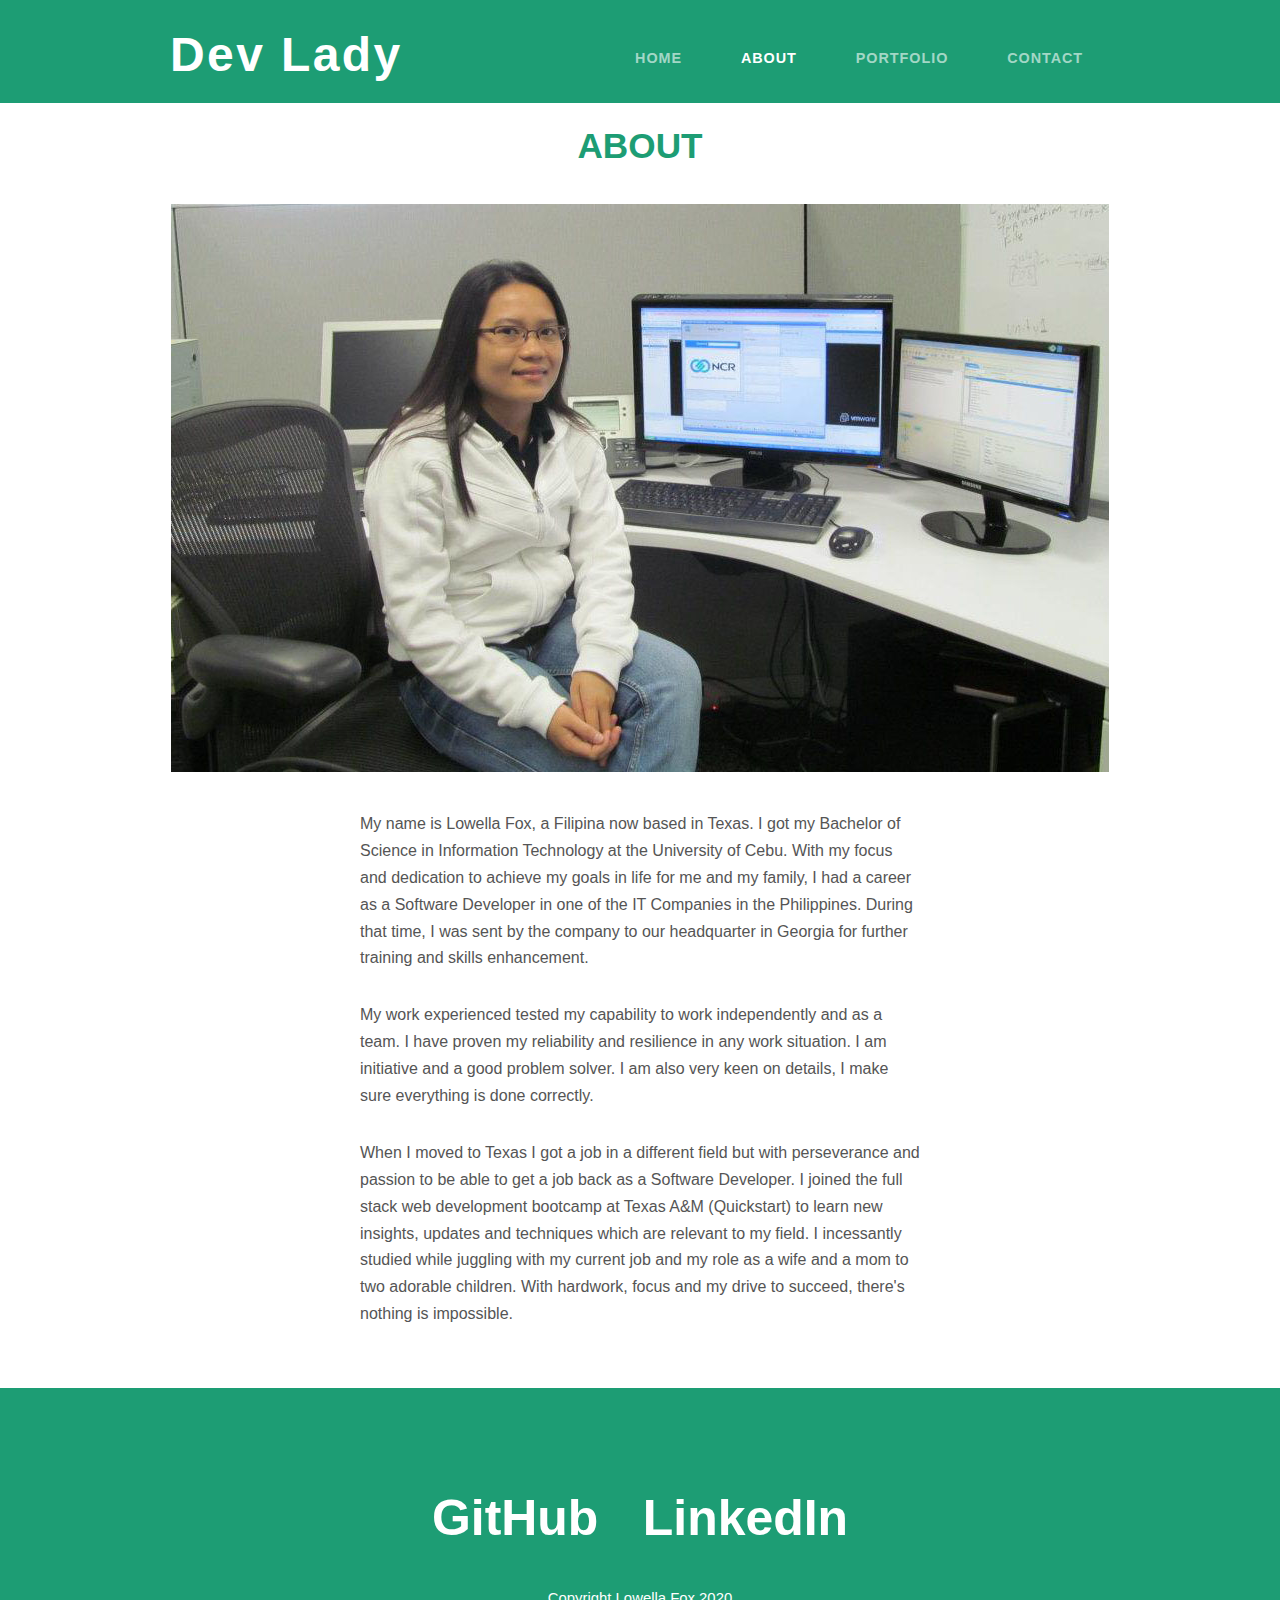
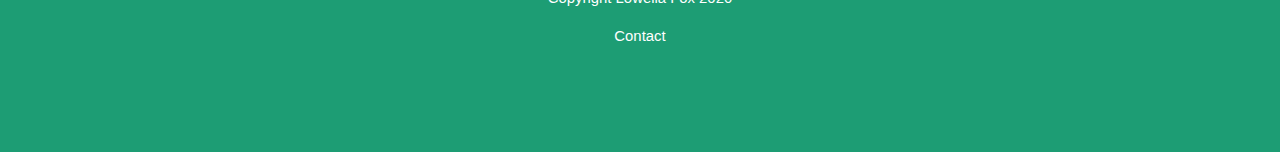
==== html/about.html @ 974089d0 "Adding meta to the head tag" ====
<!DOCTYPE html>
<html>
  <head>
    <title>Lowella Fox, Junior Software Developer | Software Development Engineer</title>
    <link href="../css/style.css" rel="stylesheet">
    <meta name="viewport" content="width=device-width,initial-scale=1">
  </head>
  <body>
    <div id="page">
      <div id="header">
        <!--navigation-->
        <div id="nav">
          <a href="../index.html" class="logo">
          <div>Dev Lady</div></a>

          <!--hamburger menu bar-->
          <label for="hamburger">&#9776;</label>
          <input type="checkbox" id="hamburger"/>
          <!--end for hamburger menu bar-->
          <!--nav menu-->
          <ul id="page-menu">
            <li class="menu">
              <a href="../index.html">Home</a>
            </li>
            <li class="active">
              <a href="about.html">About</a>
            </li>
            <li class="menu">
              <a href="portfolio.html">Portfolio</a>
            </li>
            <li class="menu">
              <a href="contact.html">Contact</a>
            </li>
          </ul>
        </div>
        <!--end for navigation div-->
      </div>
      <!--end header div-->
      <!--start body div-->
      <div id="body">
        <div class="header">
          <div>
            <h1>About</h1>
          </div>
        </div>
        <div>
          <img src="../images/georgia.jpg" alt="Software Developer, taken in atlanta georgia">
          <div class="article">
            <p>My name is Lowella Fox, a Filipina now based in Texas.  I got my Bachelor of Science in Information Technology at the University of Cebu.  With my focus and dedication to achieve my goals in life for me and my family, I had a career as a Software Developer in one of the IT Companies in the Philippines.  During that time, I was sent by the company to our headquarter in Georgia for further training and skills enhancement.</p>
            <p>My work experienced tested my capability to work independently and as a team.  I have proven my reliability and resilience in any work situation.  I am initiative and a good problem solver.  I am also very keen on details, I make sure everything is done correctly.</p>
            <p>When I moved to Texas I got a job in a different field but with perseverance and passion to be able to get a job back as a Software Developer.  I joined the full stack web development bootcamp at Texas A&M (Quickstart) to learn new insights, updates and techniques which are relevant to my field.  I incessantly studied while juggling with my current job and my role as a wife and a mom to two adorable children.  With hardwork, focus and my drive to succeed, there's nothing is impossible.</p>
          </div>
        </div>
      </div>
      <div id="footer">
        <div>
          <div class="connect">
            <a href="https://github.com/Lowella369" class="github" target="_blank">GitHub</a>
            <a href="https://www.linkedin.com/in/lowella-fox-276347bb/" class="linkedin" target="_blank">LinkedIn</a>
          </div>
          <p>Copyright Lowella Fox 2020</p>
          <p><a href="html/contact.html">Contact</a></p>
        </div>
      </div>
    </div>
  </body>
</html>
---- css/style.css ----
body {
  margin: 0;
  padding: 0;
  position: relative;
  color: #1D9D74;
  font-family: sans-serif;
  font-size: 1rem;
  font-weight: 300;
  line-height: 1.75rem;
}

a {
  outline: none;
  text-decoration: none;
}

/*header*/
#header {
  background-color: #1D9D74;
  margin: 0;
  padding: 0;
  position: relative;
  width: 100%;
}

#nav {
  margin: 0 auto;
  max-width: 58.75rem;
  overflow: hidden;
  padding: 2.56rem .63rem 1.69rem;
}

#nav a.logo {
  float: left;
  padding: 0;
  width: auto;
  display: block;
}

#nav a.logo div {
  display: block;
  font-size: 3rem;
  color: #33FF33;
  margin: 0;
  width: auto;
  font-weight: 700;
  color: #FFF;
  letter-spacing: 0.15rem;
}

#nav label, #hamburger {
  display: none;
}

#nav ul {
  display: inline-block;
  float: right;
  list-style: none outside none;
  margin: 0 auto;
  text-align: center;
  width: 513px;
}

#nav ul li {
  display: inline-block;
  margin: 0 1.25rem;
  padding: 0;
  position: relative;
  width: auto;
}

#nav ul li a {
  display: block;
  margin-left: 0.7rem;
  padding: 0.20rem .1rem;
  letter-spacing: 0.06rem;
  text-transform: uppercase;
  text-decoration: none;
  font-weight: 700;
  font-size: 0.9rem;
  outline: 0;
  color: rgba(255, 255, 255, 0.6);
}

#nav ul li.active a, #nav ul li.active a:hover {
  color: #fff;
}

#nav ul li a:hover, #nav ul li.menu:hover ul li a {
  color:#fff;
}

#nav ul li.menu {
  min-height: 2.18rem;
}
/*end header and nav style*/

/*index body style*/
#body {
  margin: 0;
  overflow: hidden;
  padding: 0 0 1.87rem;
  position: relative;
  width: 100%;
  text-align: center;
}

#body div.bg-header {
  display: flex;
  flex-direction: column;
  margin: 0;
  overflow: hidden;
  padding: 0;
  position: relative;
  width: 100%;
}

#body div.bg-header img {
  border: 0;
  display: block;
  margin: 0;
  padding: 0;
  width: 100%;
}

#body div.bg-header div {
  background: rgb(46, 45, 45);
  opacity: .4;
  left: 40%;
  display: flex;
  flex-direction: column;
  position: absolute;
  text-align: left;
  top: 15%;
  width: 60%;
  color: white;
}

#body div.bg-header h1 {
  display: flex;
  flex-direction: column;
  font-size: 3.5rem;
  font-weight: bold;;
  text-transform: uppercase;
  text-shadow: .38rem .01rem .01rem #606163;
  padding-left: .63rem;
}

#body div.bg-header div span {
  display: inline-block;
  font-size: 1.3rem;
  margin-bottom: 1.88rem;
  padding-left: .63rem;
}

#body div.section {
  max-width: none;
  margin: 0 auto;
  padding: 1.88rem 1.88rem 0;
  width: 35rem;
}

#body div.section div {
  margin: 0 auto;
  overflow: hidden;
  padding: 0;
}

#body div.section div h2 {
  display: block;
  margin: 0;
  text-align: left;
  text-transform: uppercase;
  font-size: 2.2rem;
  padding: 1rem 0rem;
  font-weight: 700;
}

#body div.section div p {
  color: #555;
  padding: 0;
  margin: 0 0 1.88rem;
  text-align: justify;
  display: inline-block;
  font-weight: normal;
  line-height: 1.68rem;
  width: 35rem;
}

/*about page body style*/
#body  div {
  margin: 0 auto;
  padding: 0;
}

#body  div img {
  margin: 1.25rem 0 0;
  padding: 0;
}

#body  div .article {
  margin: 0 auto;
  padding: 1.88rem 1.88rem 0;
  width: 35rem;
}

#body  div .article p {
  margin: 0 0 1.88rem;
  text-align: justify;
  display: inline-block;
  font-weight: normal;
  line-height: 1.68rem;
  padding: 0;
  text-align: left;
  width: 35rem;
  color: #555;
}

#body  div .article ul li h1 {
  display: block;
  font-size: 2rem;
  font-weight: bold;
  line-height: 1.88rem;
  margin: 0;
  padding: 2.93rem 0 1.12rem;
  text-align: left;
  text-transform: uppercase;
  width: 35rem;
}

#body  div .article h2 {
  font-size: 1.8rem;
  font-weight: bold;
  text-align: left;
  text-transform: uppercase;
}

#body  div .article ul {
  list-style: none;
  margin: 0 0 1.88rem;
  text-align: justify;
  display: inline-block;
  font-weight: normal;
  line-height: 1.68rem;
  padding: 0;
  width: 35rem;
  color: #555;
}
/*end about page*/

/*Contact page style*/
#body div.header {
  margin: 0 auto;
  max-width: none;
  overflow: hidden;
  padding: 0;
}

#body div.header div {
  margin: 0 auto;
  padding: 0;
}

#body div.header div h1 {
  font-size: 2.2rem;
  font-weight: 700;
  line-height: 1.88rem;
  margin: 0;
  padding: 1.75rem 0 1.44rem;
  text-align: center;
  text-transform: uppercase;
}

#body div.side-wrapper {
  margin: 0 auto;
  max-width: 60rem;
  overflow: hidden;
  padding: 5.62rem 0 6.87rem;
}

#body div.side-wrapper div.sidebar {
  background-color: #198B66;
  float: left;
  margin: 0 .62rem 0 2.5rem;
  padding: 3.12rem 0 2.12rem;
  width: 17.5rem;
}

#body div.side-wrapper div.sidebar h1 {
  line-height: 3rem;
  margin: 0 auto;
  padding: 0 0 3.12rem;
  text-align: center;
  width: 12.06rem;
  font-size: 1.5rem;
  font-weight: 600;
}

#body div.side-wrapper div.sidebar h2 {
  display: block;
  margin: 0 auto;
  text-align: center;
  width: 10.56rem;
  color: #fff;
  font-size: 1.5rem;
  font-weight: 600;
}

#body div.side-wrapper div h1 {
  color: #fff;
  font-weight: normal;
  line-height: 1.5rem;
  margin: 0;
  padding: 0 0 1.68rem;
  text-align: left;
  text-transform: uppercase;
}

#body div.side-wrapper .contact form {
  margin: 0;
  overflow: hidden;
  padding: 0 0 0 3.12rem;
  width: 35rem;
}

#body div.side-wrapper .contact form input {
  background: none;
  border: 1px solid #B6ADB0;
  color: #555;
  display: block;
  height: 2.37rem;
  line-height: 2.37rem;
  margin: 0 0 .5rem;
  padding: 0 0 0 .62rem;
  text-align: left;
  width: 34.25rem;
  text-transform: uppercase;
}

#body div.side-wrapper .contact form textarea {
  background: none;
  border: 1px solid #B6ADB0;
  color: #555;
  display: block;
  height: 16.87rem;
  line-height: 1.5rem;
  margin: 0 0 .56rem;
  overflow: auto;
  padding: .43rem 0 0 .62rem;
  resize: none;
  text-align: left;
  width: 34.25rem;
  text-transform: uppercase;
  font-family: sans-serif;
}

#body div.side-wrapper .contact form input#submit {
  background: none;
  border: .12rem solid #B6ADB0;
  color: #555;
  cursor: pointer;
  display: block;
  font-size: 1rem;
  font-weight: normal;
  height: 2.5rem;
  line-height: 2.25rem;
  margin: 0;
  padding: 0;
  text-align: center;
  text-transform: uppercase;
  width: 8.81rem;
}

#body div.side-wrapper .contact form input#submit:hover {
  background-color: #198B66;
  color: #fff;
  border: none;
  height: 2.5rem;
  width: 8.81rem;
}
/*end contact style*/

/*footer style*/
#footer {
  background-color: #1D9D74;;
  margin: 0;
  padding: 2.25rem .56rem 2.62rem;
}

#footer div {
  margin: 0 auto;
  overflow: hidden;
  padding: 0;
  width: 60rem;
  padding: 2.5rem 0 2.5rem;
}

#footer div p, #footer div p a {
  color: #fff;
  display: block;
  font-size: .93rem;
  font-weight: normal;
  margin: 0;
  padding: 0 0 .62rem;
  text-align: center;
  text-transform: none
}

#footer div.connect {
  text-align: center;
}

#footer div.connect a {
  font-size: 3.12rem;
  color:#fff;
  padding: 0 1.25rem;
  font-weight: bold;
}

/*for small devices*/
@media only screen and (min-width : 320px) and (max-width : 820px){
	/* Show Hamburger */
  #nav label {
    display: inline-block;
    color: #fff;
    background: #0c8b4c;
    font-style: normal;
    font-size: 1.2rem;
    padding: .94rem;
    float: right;
  }

  #nav a.logo div {
    padding: 1rem;
  }

  /* Break down menu items into vertical */
  #nav ul li {
    display: block;
    margin: 0;
    padding: 0;
    position: relative;
  }

  /* Toggle show/hide menu on checkbox click */
  #nav ul {
    display: none;
    left: 50%;
    margin-left: -42%;
    padding: 0;
    top: 75%;
    position: absolute;
    width: 90%;
    z-index: 1001;
  }

  #nav input:checked ~ ul {
    display: block;
	}

  #nav {
    display: block;
    height: 3.12rem;
    margin: 1.25rem auto 0;
    padding: 0 0 .5rem;
  }
	
  #nav ul li a {
    background: #1D9D74;
    color: #fff;
    display: block;
    font-size: .93rem;
    font-weight: normal;
    height: 3.06rem;
    line-height: 3.06rem;
    padding: 0 .93rem;
    text-align: right;
  }

  #nav ul li a:hover, #header ul li.active a {
    background: #5aaa9e;
    color: #fff;
  }

  #nav ul ul {
    display: none;
    border: 0;
    height: auto;
    left: 0;
    margin: 0;
    position: relative;
    width: 100%;
  }

  img {
    max-width: 100%;
  }
  
  #body {
    margin: 0;
    padding: 0;
    width: 100%;
  }
  
  #body > div {
    padding: 0 5%;
    width: 90%;
  }

  #body > div img {
    margin: 1.5rem 0 1.87rem;
    width: 98%
  }

  #body > div .article, 
  #body > div.section {
    padding: 0;
    width: 100%;
  }

  #body > div.section div {
    width: 90%;
  }

  #body > div.section div p {
    width: 100%;
  }

  #body > div .article p {
    width: 100%;
  }
  
  #footer div {
    margin: 0 auto;
    width: 90%;
  }
  
  #body div.side-wrapper {
    margin: 0;
    max-width: none;
    overflow: hidden;
    padding: 0 0 0;
    width: 100%;
  }
  
  #body div.side-wrapper div.sidebar {
    float: none;
    margin: 10% auto 0;
    padding: 2.25rem 0 2.13rem;
    width: 90%;
  }
  
  #body div.side-wrapper div.contact {
    float: none;
    margin: 0 auto;
    padding: 8% 0 0 0;
    width: 90%;
  }
  
  #body div.side-wrapper .contact form {
    margin: 0;
    overflow: hidden;
    padding: 0 0 1.25rem 0;
    width: 100%;
  }
  
  #body div.side-wrapper .contact form input, 
  #body div.side-wrapper .contact form textarea {
    border-radius: 0;
    margin: 0 auto .5rem;
    width: 90%;
  }
  
  #body div.side-wrapper .contact form input#submit {
    margin: 0 0 0 4%;
  }
  
  #body div.bg-header {
    overflow: hidden;
  }

  #body div.bg-header div {
    display: flex;
    flex-direction: column;
    left: 0;
    margin: 0;
    padding: 0 .12rem;
    position: absolute;
    top: 0;
    text-align: left;
    width: 80%;
    margin-left: 0;
  }

  #body div.bg-header h1 {
    display: inline-block;
    color: #fff;
    font-size: 2rem;
    font-weight: bold;
    text-transform: uppercase;
    text-shadow: .37rem .06rem .06rem #606163;
    margin-bottom: 0px;
    padding-left: 1rem;
  }

  #body div.bg-header div span {
    color: #fff;
    display: block;
    padding: .12rem 0 0 1rem;
    margin-bottom: 0;
    font-size: 1rem;
  }
}
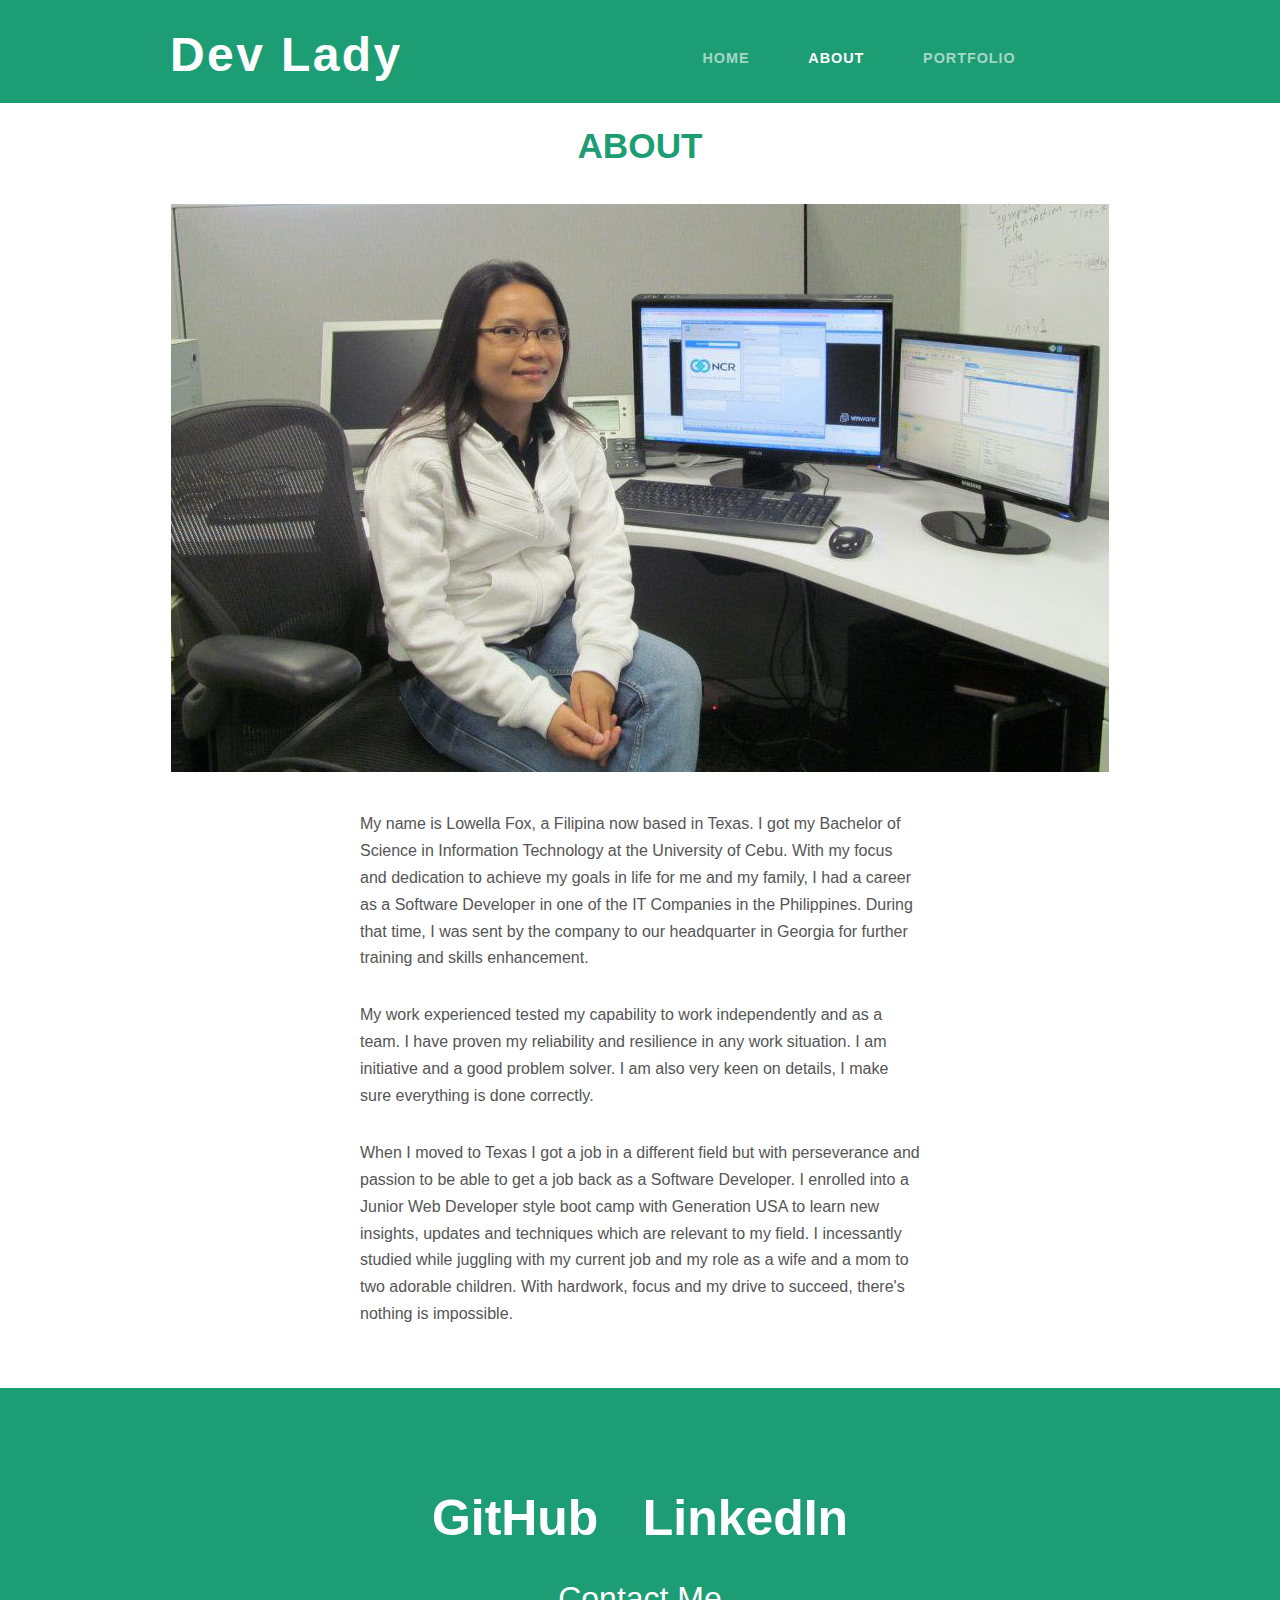
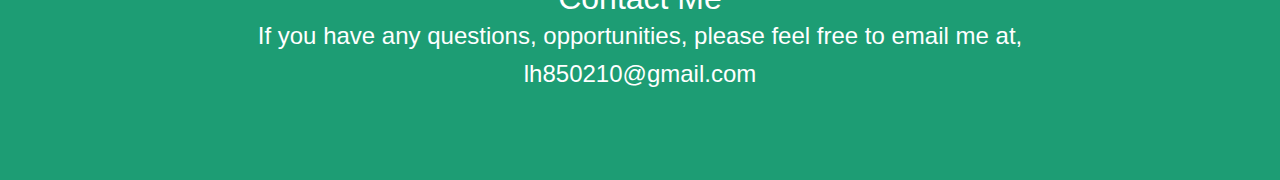
==== commit c9b94a14: "Modify files" ====
--- a/html/about.html
+++ b/html/about.html
@@ -28,9 +28,6 @@
             <li class="menu">
               <a href="portfolio.html">Portfolio</a>
             </li>
-            <li class="menu">
-              <a href="contact.html">Contact</a>
-            </li>
           </ul>
         </div>
         <!--end for navigation div-->
@@ -48,7 +45,7 @@
           <div class="article">
             <p>My name is Lowella Fox, a Filipina now based in Texas.  I got my Bachelor of Science in Information Technology at the University of Cebu.  With my focus and dedication to achieve my goals in life for me and my family, I had a career as a Software Developer in one of the IT Companies in the Philippines.  During that time, I was sent by the company to our headquarter in Georgia for further training and skills enhancement.</p>
             <p>My work experienced tested my capability to work independently and as a team.  I have proven my reliability and resilience in any work situation.  I am initiative and a good problem solver.  I am also very keen on details, I make sure everything is done correctly.</p>
-            <p>When I moved to Texas I got a job in a different field but with perseverance and passion to be able to get a job back as a Software Developer.  I joined the full stack web development bootcamp at Texas A&M (Quickstart) to learn new insights, updates and techniques which are relevant to my field.  I incessantly studied while juggling with my current job and my role as a wife and a mom to two adorable children.  With hardwork, focus and my drive to succeed, there's nothing is impossible.</p>
+            <p>When I moved to Texas I got a job in a different field but with perseverance and passion to be able to get a job back as a Software Developer. I enrolled into a Junior Web Developer style boot camp with Generation USA to learn new insights, updates and techniques which are relevant to my field.  I incessantly studied while juggling with my current job and my role as a wife and a mom to two adorable children.  With hardwork, focus and my drive to succeed, there's nothing is impossible.</p>
           </div>
         </div>
       </div>
@@ -58,8 +55,11 @@
             <a href="https://github.com/Lowella369" class="github" target="_blank">GitHub</a>
             <a href="https://www.linkedin.com/in/lowella-fox-276347bb/" class="linkedin" target="_blank">LinkedIn</a>
           </div>
-          <p>Copyright Lowella Fox 2020</p>
-          <p><a href="html/contact.html">Contact</a></p>
+          <p class="footer-contact">Contact Me</p>
+          <p>
+            If you have any questions, opportunities, please feel free to email me at,
+          </p>
+          <p>lh850210@gmail.com</p>
         </div>
       </div>
     </div>
--- a/css/style.css
+++ b/css/style.css
@@ -395,10 +395,14 @@
   padding: 2.5rem 0 2.5rem;
 }
 
-#footer div p, #footer div p a {
+#footer p.footer-contact {
+  font-size: 2rem;
+}
+
+#footer div p {
   color: #fff;
   display: block;
-  font-size: .93rem;
+  font-size: 1.5rem;
   font-weight: normal;
   margin: 0;
   padding: 0 0 .62rem;
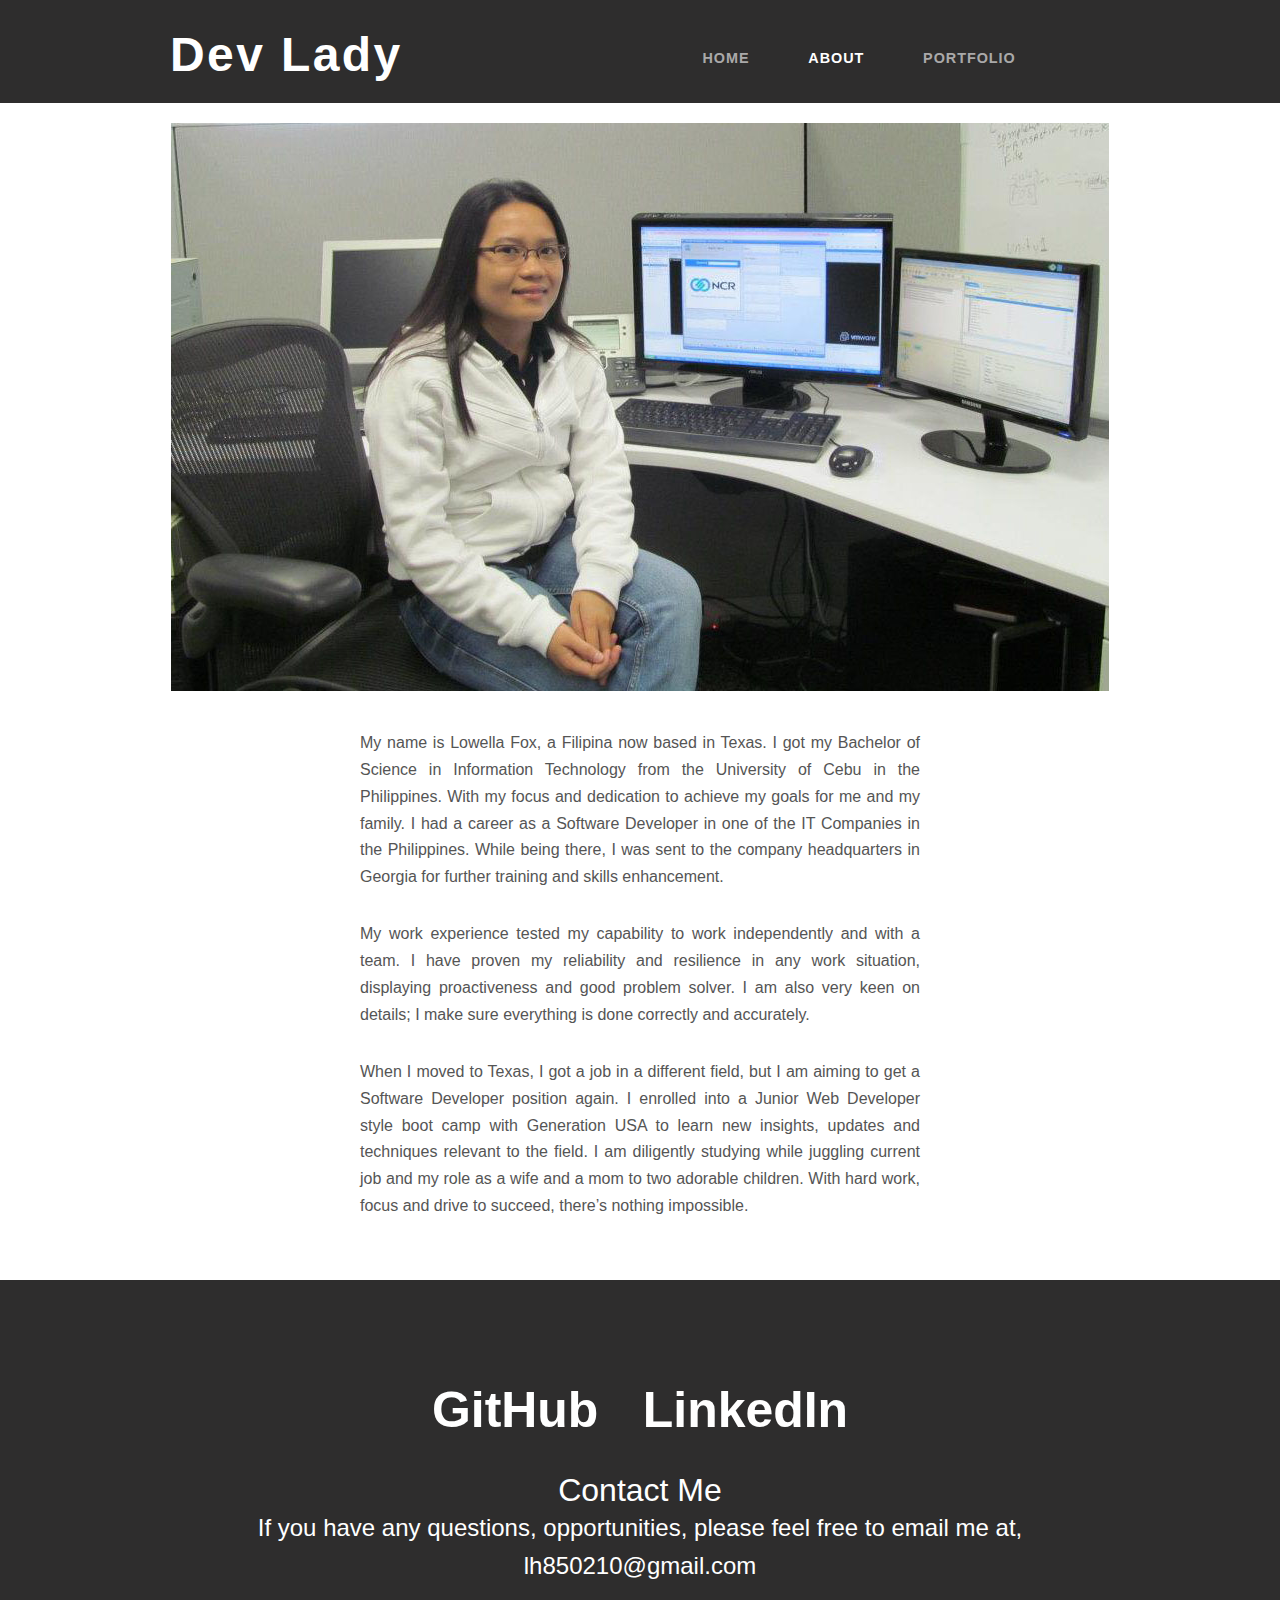
==== commit 522d1f3b: "Modify pages" ====
--- a/html/about.html
+++ b/html/about.html
@@ -35,17 +35,12 @@
       <!--end header div-->
       <!--start body div-->
       <div id="body">
-        <div class="header">
-          <div>
-            <h1>About</h1>
-          </div>
-        </div>
         <div>
           <img src="../images/georgia.jpg" alt="Software Developer, taken in atlanta georgia">
           <div class="article">
-            <p>My name is Lowella Fox, a Filipina now based in Texas.  I got my Bachelor of Science in Information Technology at the University of Cebu.  With my focus and dedication to achieve my goals in life for me and my family, I had a career as a Software Developer in one of the IT Companies in the Philippines.  During that time, I was sent by the company to our headquarter in Georgia for further training and skills enhancement.</p>
-            <p>My work experienced tested my capability to work independently and as a team.  I have proven my reliability and resilience in any work situation.  I am initiative and a good problem solver.  I am also very keen on details, I make sure everything is done correctly.</p>
-            <p>When I moved to Texas I got a job in a different field but with perseverance and passion to be able to get a job back as a Software Developer. I enrolled into a Junior Web Developer style boot camp with Generation USA to learn new insights, updates and techniques which are relevant to my field.  I incessantly studied while juggling with my current job and my role as a wife and a mom to two adorable children.  With hardwork, focus and my drive to succeed, there's nothing is impossible.</p>
+            <p>My name is Lowella Fox, a Filipina now based in Texas. I got my Bachelor of Science in Information Technology from the University of Cebu in the Philippines. With my focus and dedication to achieve my goals for me and my family. I had a career as a Software Developer in one of the IT Companies in the Philippines. While being there, I was sent to the company headquarters in Georgia for further training and skills enhancement.</p>
+            <p>My work experience tested my capability to work independently and with a team. I have proven my reliability and resilience in any work situation, displaying proactiveness and good problem solver. I am also very keen on details; I make sure everything is done correctly and accurately.</p>
+            <p>When I moved to Texas, I got a job in a different field, but I am aiming to get a Software Developer position again. I enrolled into a Junior Web Developer style boot camp with Generation USA to learn new insights, updates and techniques relevant to the field. I am diligently studying while juggling current job and my role as a wife and a mom to two adorable children. With hard work, focus and drive to succeed, there’s nothing impossible.</p>
           </div>
         </div>
       </div>
--- a/css/style.css
+++ b/css/style.css
@@ -2,7 +2,7 @@
   margin: 0;
   padding: 0;
   position: relative;
-  color: #1D9D74;
+  color: #2e2d2d;
   font-family: sans-serif;
   font-size: 1rem;
   font-weight: 300;
@@ -16,7 +16,7 @@
 
 /*header*/
 #header {
-  background-color: #1D9D74;
+  background-color: #2e2d2d;
   margin: 0;
   padding: 0;
   position: relative;
@@ -40,7 +40,7 @@
 #nav a.logo div {
   display: block;
   font-size: 3rem;
-  color: #33FF33;
+  color: #2e2d2d;
   margin: 0;
   width: auto;
   font-weight: 700;
@@ -124,7 +124,7 @@
 }
 
 #body div.bg-header div {
-  background: rgb(46, 45, 45);
+  background: #2e2d2d;
   opacity: .4;
   left: 40%;
   display: flex;
@@ -211,39 +211,35 @@
   font-weight: normal;
   line-height: 1.68rem;
   padding: 0;
-  text-align: left;
+  text-align: justify;
   width: 35rem;
   color: #555;
 }
 
-#body  div .article ul li h1 {
+#body  div .col-md-12 h1 {
   display: block;
   font-size: 2rem;
   font-weight: bold;
   line-height: 1.88rem;
   margin: 0;
   padding: 2.93rem 0 1.12rem;
-  text-align: left;
-  text-transform: uppercase;
-  width: 35rem;
-}
-
-#body  div .article h2 {
+  text-align: center;
+  text-transform: uppercase;
+}
+
+#body  div .col-md-6 h4 {
   font-size: 1.8rem;
   font-weight: bold;
-  text-align: left;
-  text-transform: uppercase;
-}
-
-#body  div .article ul {
-  list-style: none;
-  margin: 0 0 1.88rem;
+  text-transform: uppercase;
+}
+
+#body  div .col-md-6 ul {
+  list-style: circle;
   text-align: justify;
   display: inline-block;
   font-weight: normal;
   line-height: 1.68rem;
-  padding: 0;
-  width: 35rem;
+  padding: 0;  
   color: #555;
 }
 /*end about page*/
@@ -279,7 +275,7 @@
 }
 
 #body div.side-wrapper div.sidebar {
-  background-color: #198B66;
+  background-color: #2e2d2d;
   float: left;
   margin: 0 .62rem 0 2.5rem;
   padding: 3.12rem 0 2.12rem;
@@ -335,6 +331,37 @@
   text-align: left;
   width: 34.25rem;
   text-transform: uppercase;
+}
+
+.title {
+  font-size: 1.2rem;
+  font-weight: bold;
+  text-align: left;
+  color: #555;
+}
+
+.project-desc {
+  margin-bottom: .5rem;
+  text-align: left;
+  color: #555;
+}
+
+.repo {
+  text-align: left;
+  color: #555;
+}
+
+a {
+  text-decoration: none;
+  color: #555;
+}
+
+a:hover {
+  color: #A3A3A3;
+}
+
+.lead {
+  margin-top: 2.5rem;
 }
 
 #body div.side-wrapper .contact form textarea {
@@ -372,7 +399,7 @@
 }
 
 #body div.side-wrapper .contact form input#submit:hover {
-  background-color: #198B66;
+  background-color: #2e2d2d;
   color: #fff;
   border: none;
   height: 2.5rem;
@@ -382,7 +409,7 @@
 
 /*footer style*/
 #footer {
-  background-color: #1D9D74;;
+  background-color: #2e2d2d;;
   margin: 0;
   padding: 2.25rem .56rem 2.62rem;
 }
@@ -427,7 +454,7 @@
   #nav label {
     display: inline-block;
     color: #fff;
-    background: #0c8b4c;
+    background: #2e2d2d;
     font-style: normal;
     font-size: 1.2rem;
     padding: .94rem;
@@ -452,7 +479,7 @@
     left: 50%;
     margin-left: -42%;
     padding: 0;
-    top: 75%;
+    top: 100%;
     position: absolute;
     width: 90%;
     z-index: 1001;
@@ -464,13 +491,13 @@
 
   #nav {
     display: block;
-    height: 3.12rem;
+    height: 6rem;
     margin: 1.25rem auto 0;
-    padding: 0 0 .5rem;
+    padding: 1.5rem 0 .5rem;
   }
 	
   #nav ul li a {
-    background: #1D9D74;
+    background: #2e2d2d;
     color: #fff;
     display: block;
     font-size: .93rem;
@@ -482,7 +509,7 @@
   }
 
   #nav ul li a:hover, #header ul li.active a {
-    background: #5aaa9e;
+    background: #606163;
     color: #fff;
   }
 
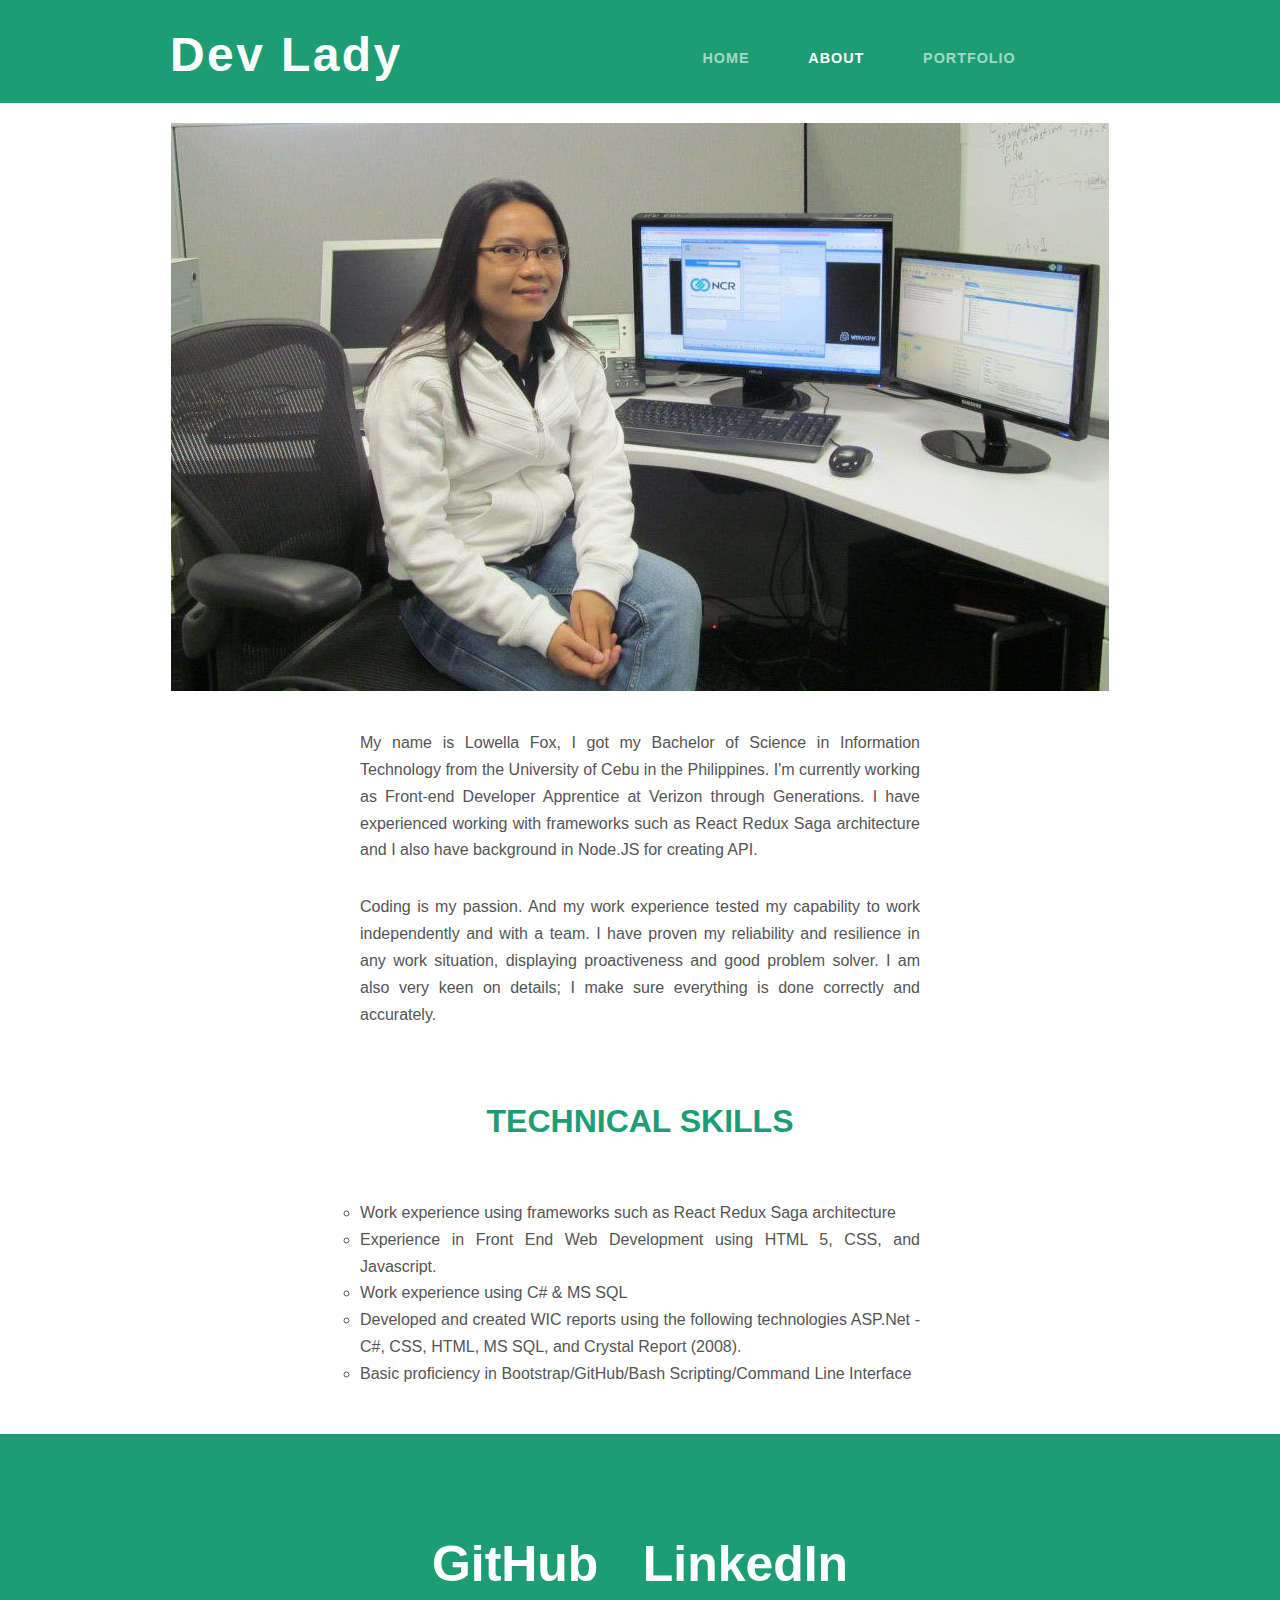
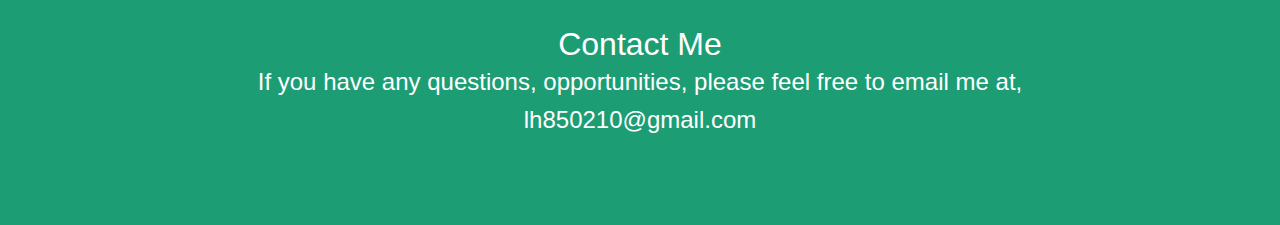
==== commit fc5a43a5: "Modified files and added projects to portfolio" ====
--- a/html/about.html
+++ b/html/about.html
@@ -35,12 +35,25 @@
       <!--end header div-->
       <!--start body div-->
       <div id="body">
-        <div>
+        <div class="container">
           <img src="../images/georgia.jpg" alt="Software Developer, taken in atlanta georgia">
           <div class="article">
-            <p>My name is Lowella Fox, a Filipina now based in Texas. I got my Bachelor of Science in Information Technology from the University of Cebu in the Philippines. With my focus and dedication to achieve my goals for me and my family. I had a career as a Software Developer in one of the IT Companies in the Philippines. While being there, I was sent to the company headquarters in Georgia for further training and skills enhancement.</p>
-            <p>My work experience tested my capability to work independently and with a team. I have proven my reliability and resilience in any work situation, displaying proactiveness and good problem solver. I am also very keen on details; I make sure everything is done correctly and accurately.</p>
-            <p>When I moved to Texas, I got a job in a different field, but I am aiming to get a Software Developer position again. I enrolled into a Junior Web Developer style boot camp with Generation USA to learn new insights, updates and techniques relevant to the field. I am diligently studying while juggling current job and my role as a wife and a mom to two adorable children. With hard work, focus and drive to succeed, there’s nothing impossible.</p>
+            <p>My name is Lowella Fox, I got my Bachelor of Science in Information Technology from the University of Cebu in the Philippines. I'm currently working as Front-end Developer Apprentice at Verizon through Generations. I have experienced working with frameworks such as React Redux Saga architecture and I also have background in Node.JS for creating API.</p>
+            <p>Coding is my passion. And my work experience tested my capability to work independently and with a team. I have proven my reliability and resilience in any work situation, displaying proactiveness and good problem solver. I am also very keen on details; I make sure everything is done correctly and accurately.</p>
+          </div>
+          <div class="row">
+            <div class="col-md-12"><h1>TECHNICAL SKILLS</h1></div>
+          </div>
+          <div class="article">
+            <div class="col-md-6 col-sm-12">
+                <ul>
+                  <li>Work experience using frameworks such as React Redux Saga architecture</li>
+                  <li>Experience in Front End Web Development using HTML 5, CSS, and Javascript.</li>
+                  <li>Work experience using C# & MS SQL</li>
+                  <li>Developed and created WIC reports using the following technologies ASP.Net - C#, CSS, HTML, MS SQL, and Crystal Report (2008).</li>
+                  <li>Basic proficiency in Bootstrap/GitHub/Bash Scripting/Command Line Interface</li>
+                </ul>
+              </div>
           </div>
         </div>
       </div>
--- a/css/style.css
+++ b/css/style.css
@@ -2,7 +2,7 @@
   margin: 0;
   padding: 0;
   position: relative;
-  color: #2e2d2d;
+  color: #1D9D74;
   font-family: sans-serif;
   font-size: 1rem;
   font-weight: 300;
@@ -16,7 +16,7 @@
 
 /*header*/
 #header {
-  background-color: #2e2d2d;
+  background-color: #1D9D74;
   margin: 0;
   padding: 0;
   position: relative;
@@ -40,7 +40,7 @@
 #nav a.logo div {
   display: block;
   font-size: 3rem;
-  color: #2e2d2d;
+  color: #33FF33;
   margin: 0;
   width: auto;
   font-weight: 700;
@@ -124,7 +124,7 @@
 }
 
 #body div.bg-header div {
-  background: #2e2d2d;
+  background: rgb(46, 45, 45);
   opacity: .4;
   left: 40%;
   display: flex;
@@ -275,7 +275,7 @@
 }
 
 #body div.side-wrapper div.sidebar {
-  background-color: #2e2d2d;
+  background-color: #198B66;
   float: left;
   margin: 0 .62rem 0 2.5rem;
   padding: 3.12rem 0 2.12rem;
@@ -399,7 +399,7 @@
 }
 
 #body div.side-wrapper .contact form input#submit:hover {
-  background-color: #2e2d2d;
+  background-color: #198B66;
   color: #fff;
   border: none;
   height: 2.5rem;
@@ -409,7 +409,7 @@
 
 /*footer style*/
 #footer {
-  background-color: #2e2d2d;;
+  background-color: #1D9D74;;
   margin: 0;
   padding: 2.25rem .56rem 2.62rem;
 }
@@ -454,7 +454,7 @@
   #nav label {
     display: inline-block;
     color: #fff;
-    background: #2e2d2d;
+    background: #0c8b4c;
     font-style: normal;
     font-size: 1.2rem;
     padding: .94rem;
@@ -497,7 +497,7 @@
   }
 	
   #nav ul li a {
-    background: #2e2d2d;
+    background: #1D9D74;
     color: #fff;
     display: block;
     font-size: .93rem;
@@ -509,7 +509,7 @@
   }
 
   #nav ul li a:hover, #header ul li.active a {
-    background: #606163;
+    background: #5aaa9e;
     color: #fff;
   }
 
@@ -528,7 +528,7 @@
   }
   
   #body {
-    margin: 0;
+    margin: .5rem;
     padding: 0;
     width: 100%;
   }
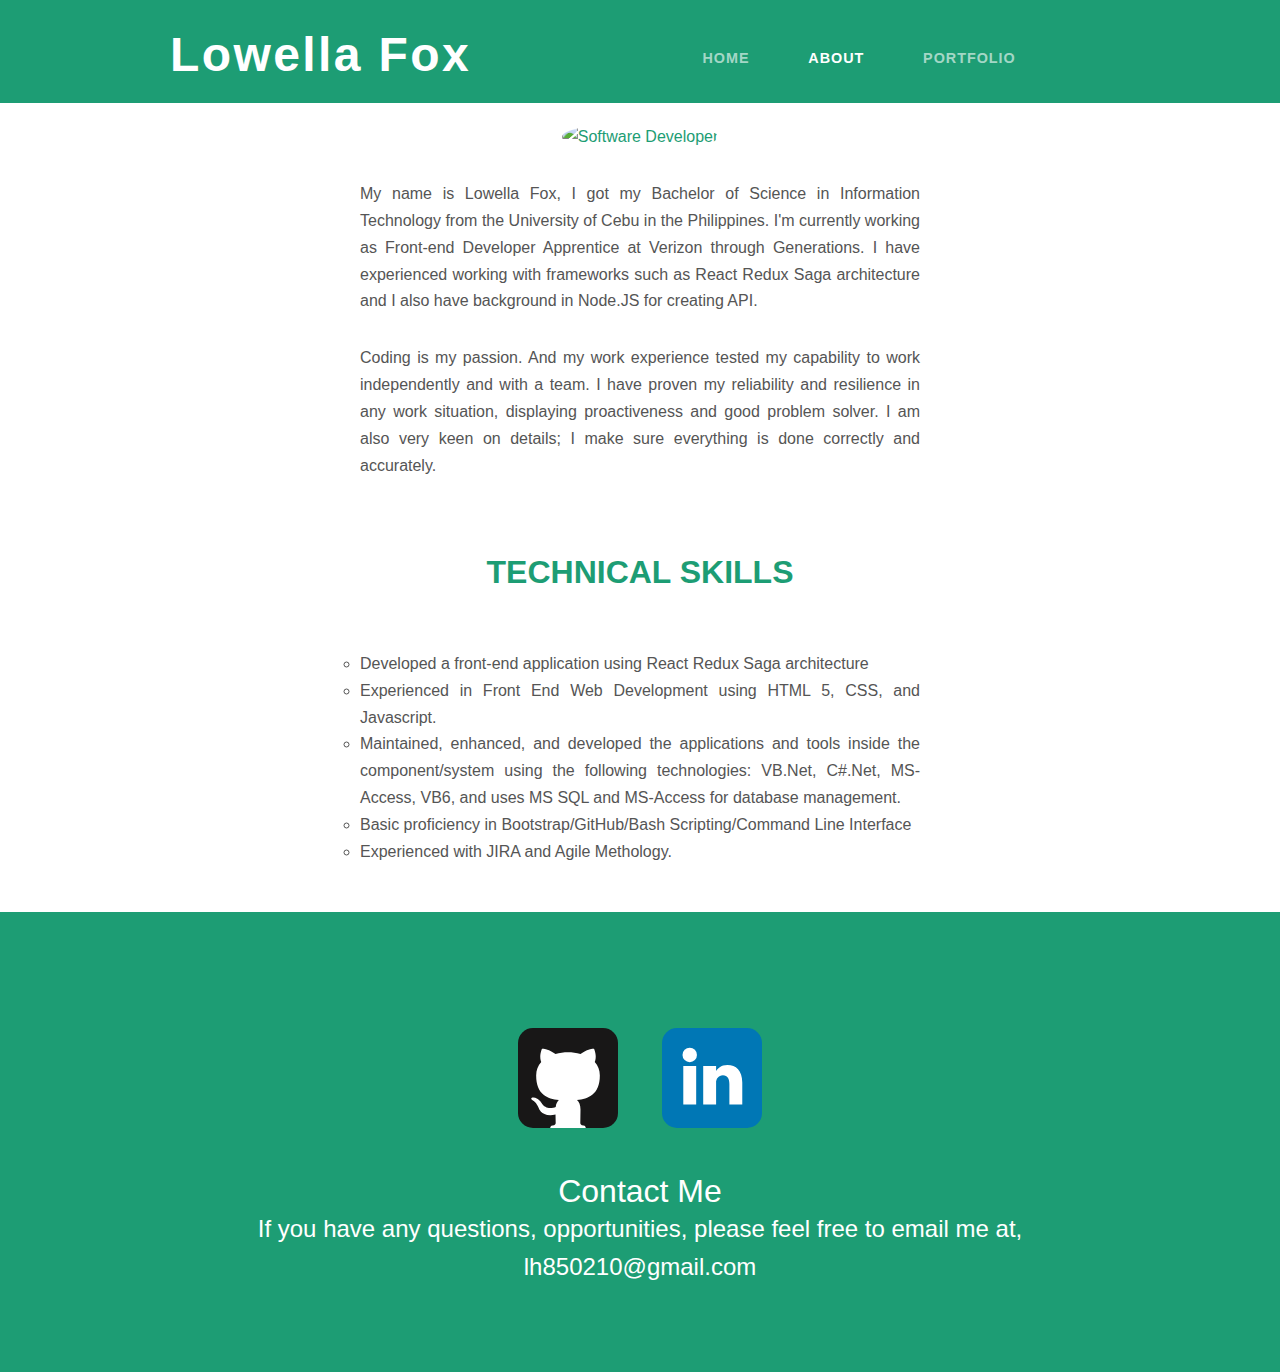
==== commit ff8579ca: "Modified page" ====
--- a/html/about.html
+++ b/html/about.html
@@ -11,7 +11,7 @@
         <!--navigation-->
         <div id="nav">
           <a href="../index.html" class="logo">
-          <div>Dev Lady</div></a>
+          <div>Lowella Fox</div></a>
 
           <!--hamburger menu bar-->
           <label for="hamburger">&#9776;</label>
@@ -36,7 +36,7 @@
       <!--start body div-->
       <div id="body">
         <div class="container">
-          <img src="../images/georgia.jpg" alt="Software Developer, taken in atlanta georgia">
+          <img src="../images/me.jpeg" alt="Software Developer" class="image"/>
           <div class="article">
             <p>My name is Lowella Fox, I got my Bachelor of Science in Information Technology from the University of Cebu in the Philippines. I'm currently working as Front-end Developer Apprentice at Verizon through Generations. I have experienced working with frameworks such as React Redux Saga architecture and I also have background in Node.JS for creating API.</p>
             <p>Coding is my passion. And my work experience tested my capability to work independently and with a team. I have proven my reliability and resilience in any work situation, displaying proactiveness and good problem solver. I am also very keen on details; I make sure everything is done correctly and accurately.</p>
@@ -47,11 +47,11 @@
           <div class="article">
             <div class="col-md-6 col-sm-12">
                 <ul>
-                  <li>Work experience using frameworks such as React Redux Saga architecture</li>
-                  <li>Experience in Front End Web Development using HTML 5, CSS, and Javascript.</li>
-                  <li>Work experience using C# & MS SQL</li>
-                  <li>Developed and created WIC reports using the following technologies ASP.Net - C#, CSS, HTML, MS SQL, and Crystal Report (2008).</li>
+                  <li>Developed a front-end application using React Redux Saga architecture</li>
+                  <li>Experienced in Front End Web Development using HTML 5, CSS, and Javascript.</li>
+                  <li>Maintained, enhanced, and developed the applications and tools inside the component/system using the following technologies: VB.Net, C#.Net, MS-Access, VB6, and uses MS SQL and MS-Access for database management.</li>
                   <li>Basic proficiency in Bootstrap/GitHub/Bash Scripting/Command Line Interface</li>
+                  <li>Experienced with JIRA and Agile Methology.</li>
                 </ul>
               </div>
           </div>
@@ -60,8 +60,8 @@
       <div id="footer">
         <div>
           <div class="connect">
-            <a href="https://github.com/Lowella369" class="github" target="_blank">GitHub</a>
-            <a href="https://www.linkedin.com/in/lowella-fox-276347bb/" class="linkedin" target="_blank">LinkedIn</a>
+            <a href="https://github.com/Lowella369" class="github" target="_blank"><img src="../images/gitHubIcon.svg" height="100px"></a>
+            <a href="https://www.linkedin.com/in/lowella-fox-276347bb/" class="linkedin" target="_blank"><img src="../images/linkedInIcon.svg" height="100px"></a>
           </div>
           <p class="footer-contact">Contact Me</p>
           <p>
--- a/css/style.css
+++ b/css/style.css
@@ -349,6 +349,12 @@
 .repo {
   text-align: left;
   color: #555;
+}
+
+.image {
+	width: 200px;
+	height: 200px;
+	border-radius: 50%;
 }
 
 a {
@@ -560,6 +566,13 @@
   #body > div .article p {
     width: 100%;
   }
+
+  .row {
+    background-color: rgba(250, 250, 250, 0.75);
+    border-bottom:solid;
+    border-width: 1px;
+    border: 1 solid 12px;
+  }
   
   #footer div {
     margin: 0 auto;
@@ -641,4 +654,4 @@
     margin-bottom: 0;
     font-size: 1rem;
   }
-}
+}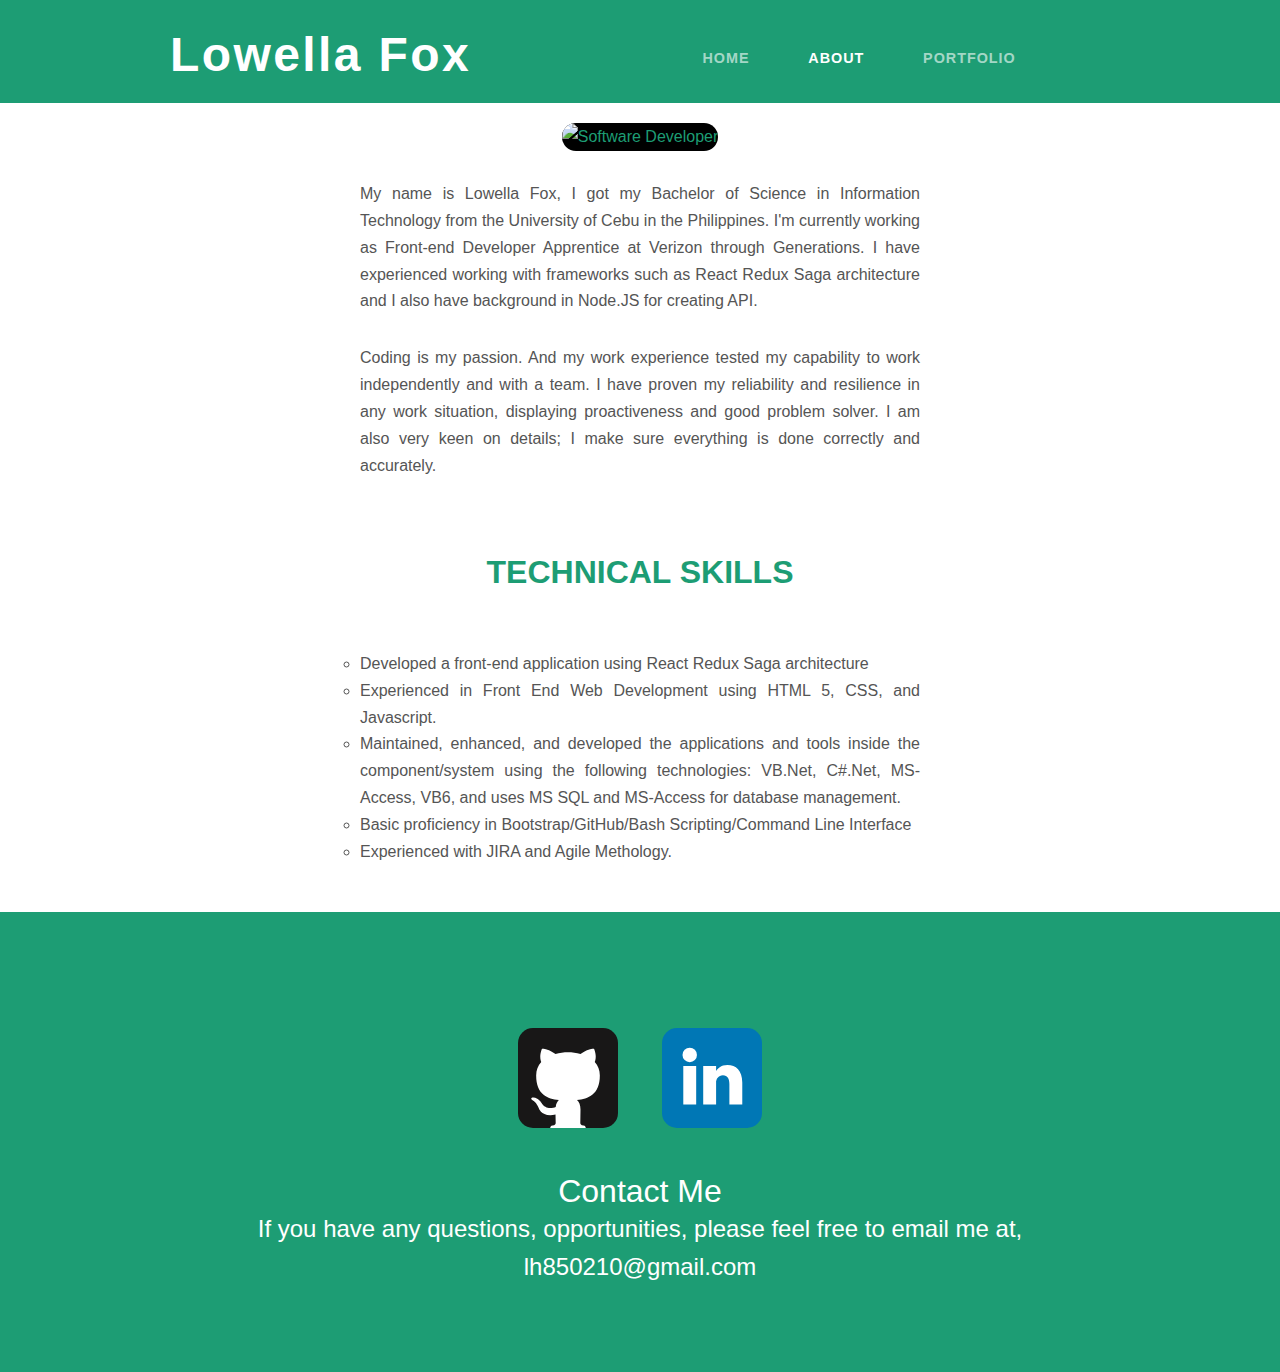
==== commit 612424c7: "Modified styles in about.html and portfolio.html files" ====
--- a/html/about.html
+++ b/html/about.html
@@ -36,7 +36,10 @@
       <!--start body div-->
       <div id="body">
         <div class="container">
-          <img src="../images/me.jpeg" alt="Software Developer" class="image"/>
+          <div class="row">
+            <div class="col-md-12 col-md-6 col-sm-12">
+
+          <img src="../images/me.jpeg" alt="Software Developer" class="image" />
           <div class="article">
             <p>My name is Lowella Fox, I got my Bachelor of Science in Information Technology from the University of Cebu in the Philippines. I'm currently working as Front-end Developer Apprentice at Verizon through Generations. I have experienced working with frameworks such as React Redux Saga architecture and I also have background in Node.JS for creating API.</p>
             <p>Coding is my passion. And my work experience tested my capability to work independently and with a team. I have proven my reliability and resilience in any work situation, displaying proactiveness and good problem solver. I am also very keen on details; I make sure everything is done correctly and accurately.</p>
@@ -54,6 +57,8 @@
                   <li>Experienced with JIRA and Agile Methology.</li>
                 </ul>
               </div>
+          </div>
+            </div>
           </div>
         </div>
       </div>
--- a/css/style.css
+++ b/css/style.css
@@ -108,9 +108,7 @@
 #body div.bg-header {
   display: flex;
   flex-direction: column;
-  margin: 0;
-  overflow: hidden;
-  padding: 0;
+  overflow: hidden;
   position: relative;
   width: 100%;
 }
@@ -188,10 +186,10 @@
 }
 
 /*about page body style*/
-#body  div {
-  margin: 0 auto;
-  padding: 0;
-}
+/* #body  div {
+  margin: 0 auto;
+  padding: 0;
+} */
 
 #body  div img {
   margin: 1.25rem 0 0;
@@ -351,10 +349,31 @@
   color: #555;
 }
 
+.project-image {
+  padding: 8px;
+  border: 1px solid rgb(252, 250, 250);
+  box-shadow: 10px 10px 10px #999;
+}
+
+.portfolio-text {
+  background: transparent;
+  padding: 20px;
+  box-shadow: 10px 10px 10px #999;
+  height: 300px;
+}
+
 .image {
-	width: 200px;
-	height: 200px;
-	border-radius: 50%;
+	margin: 0px 0 10 02px;
+  background: black;
+  -moz-border-radius: 100px / 50px;
+  -webkit-border-radius: 100px / 70px;
+  border-radius: 50px / 50px;
+  border-top-left-radius: 150px;
+  border-top-right-radius: 150px;
+  border-bottom-left-radius: 150px;
+  border-bottom-right-radius: 150px;
+  width: 240px;
+  height: 300px;
 }
 
 a {
@@ -386,6 +405,35 @@
   text-transform: uppercase;
   font-family: sans-serif;
 }
+
+.flex-container {
+  background: transparent;
+  padding: 20px;
+  box-shadow: 10px 10px 10px #999;
+  background-color: rgba(250, 250, 250, 0.75);
+  border-bottom:solid;
+  border-width: 1px;
+  overflow: hidden;
+  margin: 10px;
+  padding: 10px;
+  display: flex;
+  flex-wrap: wrap;
+  flex-direction: row;
+}
+
+.flex-container .flex-child {
+  transition: 0.5s all ease-in-out;
+}
+
+.flex-container:hover .flex-child {
+  transform: scale(0.9);
+}
+
+.flex-child {
+  flex: 1;
+  margin-right: 10px;
+}  
+
 
 #body div.side-wrapper .contact form input#submit {
   background: none;
@@ -567,8 +615,8 @@
     width: 100%;
   }
 
-  .row {
-    background-color: rgba(250, 250, 250, 0.75);
+  .portfolio {
+    background-color: rgba(130, 9, 9, 0.75);
     border-bottom:solid;
     border-width: 1px;
     border: 1 solid 12px;
